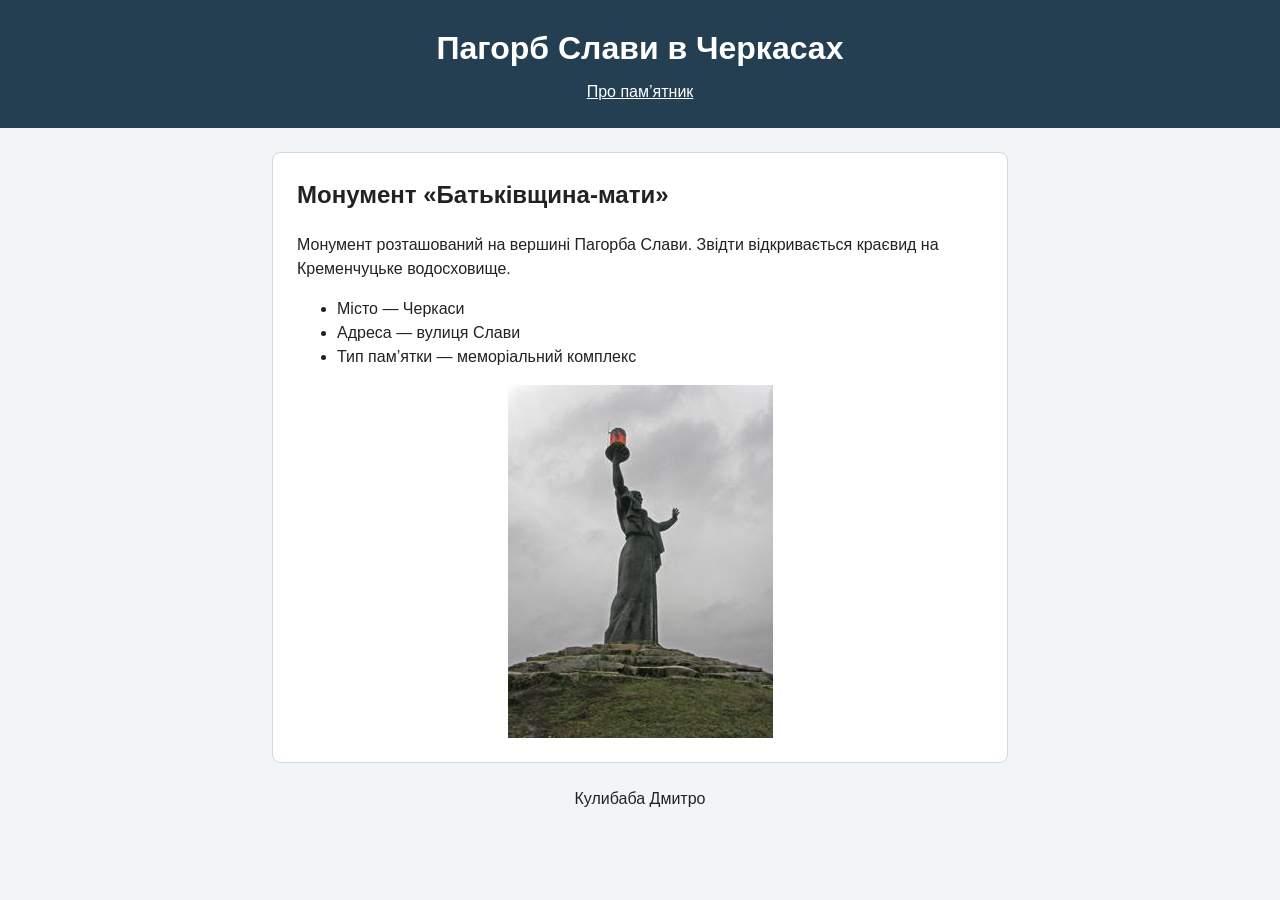
==== index.html @ 7d9a0774 "Лабораторна робота 2" ====
<!DOCTYPE html>
<html lang="uk">
<head>
    <meta charset="UTF-8">
    <meta name="viewport" content="width=device-width, initial-scale=1.0">
    <title>Пагорб Слави в Черкасах</title>
    <link rel="stylesheet" href="style.css">
</head>
<body>
    <header>
        <h1>Пагорб Слави в Черкасах</h1>
        <nav>
            <a href="#monument">Про пам’ятник</a>
        </nav>
    </header>

    <main>
        <section id="monument">
            <h2>Монумент «Батьківщина-мати»</h2>
            <p>Монумент розташований на вершині Пагорба Слави.
                Звідти відкривається краєвид на Кременчуцьке водосховище.</p>

            <ul>
                <li>Місто — Черкаси</li>
                <li>Адреса — вулиця Слави</li>
                <li>Тип пам’ятки — меморіальний комплекс</li>
            </ul>

            <img src="статуя.jpg"
                 alt="Статуя жінки з піднятою чашею на Пагорбі Слави в Черкасах">
        </section>
    </main>

    <footer>
        <p>Кулибаба Дмитро</p>
    </footer>
</body>
</html>
---- style.css ----
* {
    box-sizing: border-box;
}

body {
    margin: 0;
    font-family: "Source Sans 3", Arial, sans-serif;
    line-height: 1.5;
    color: #222;
    background: #f2f5f7;
}

header {
    padding: 1.5rem;
    text-align: center;
    color: white;
    background: #233f51;
}

h1 {
    margin: 0 0 0.5rem;
    font-size: 2rem;
}

nav a {
    color: white;
}

nav a:focus-visible {
    outline: 2px solid white;
    outline-offset: 4px;
}

main {
    max-width: 48rem;
    margin: 1.5rem auto;
    padding: 0 1rem;
}

#monument {
    padding: 1.5rem;
    background: white;
    border: 1px solid #d0d8dd;
    border-radius: 0.5rem;
}

#monument h2 {
    margin-top: 0;
}

img {
    display: block;
    max-width: 100%;
    height: auto;
    margin: 1rem auto 0;
}

footer {
    padding: 0 1rem 1rem;
    text-align: center;
}

@media (max-width: 600px) {
    h1 {
        font-size: 1.5rem;
    }

    header,
    #monument {
        padding: 1rem;
    }
}

@media print {
    body,
    header {
        color: black;
        background: white;
    }

    nav {
        display: none;
    }
}
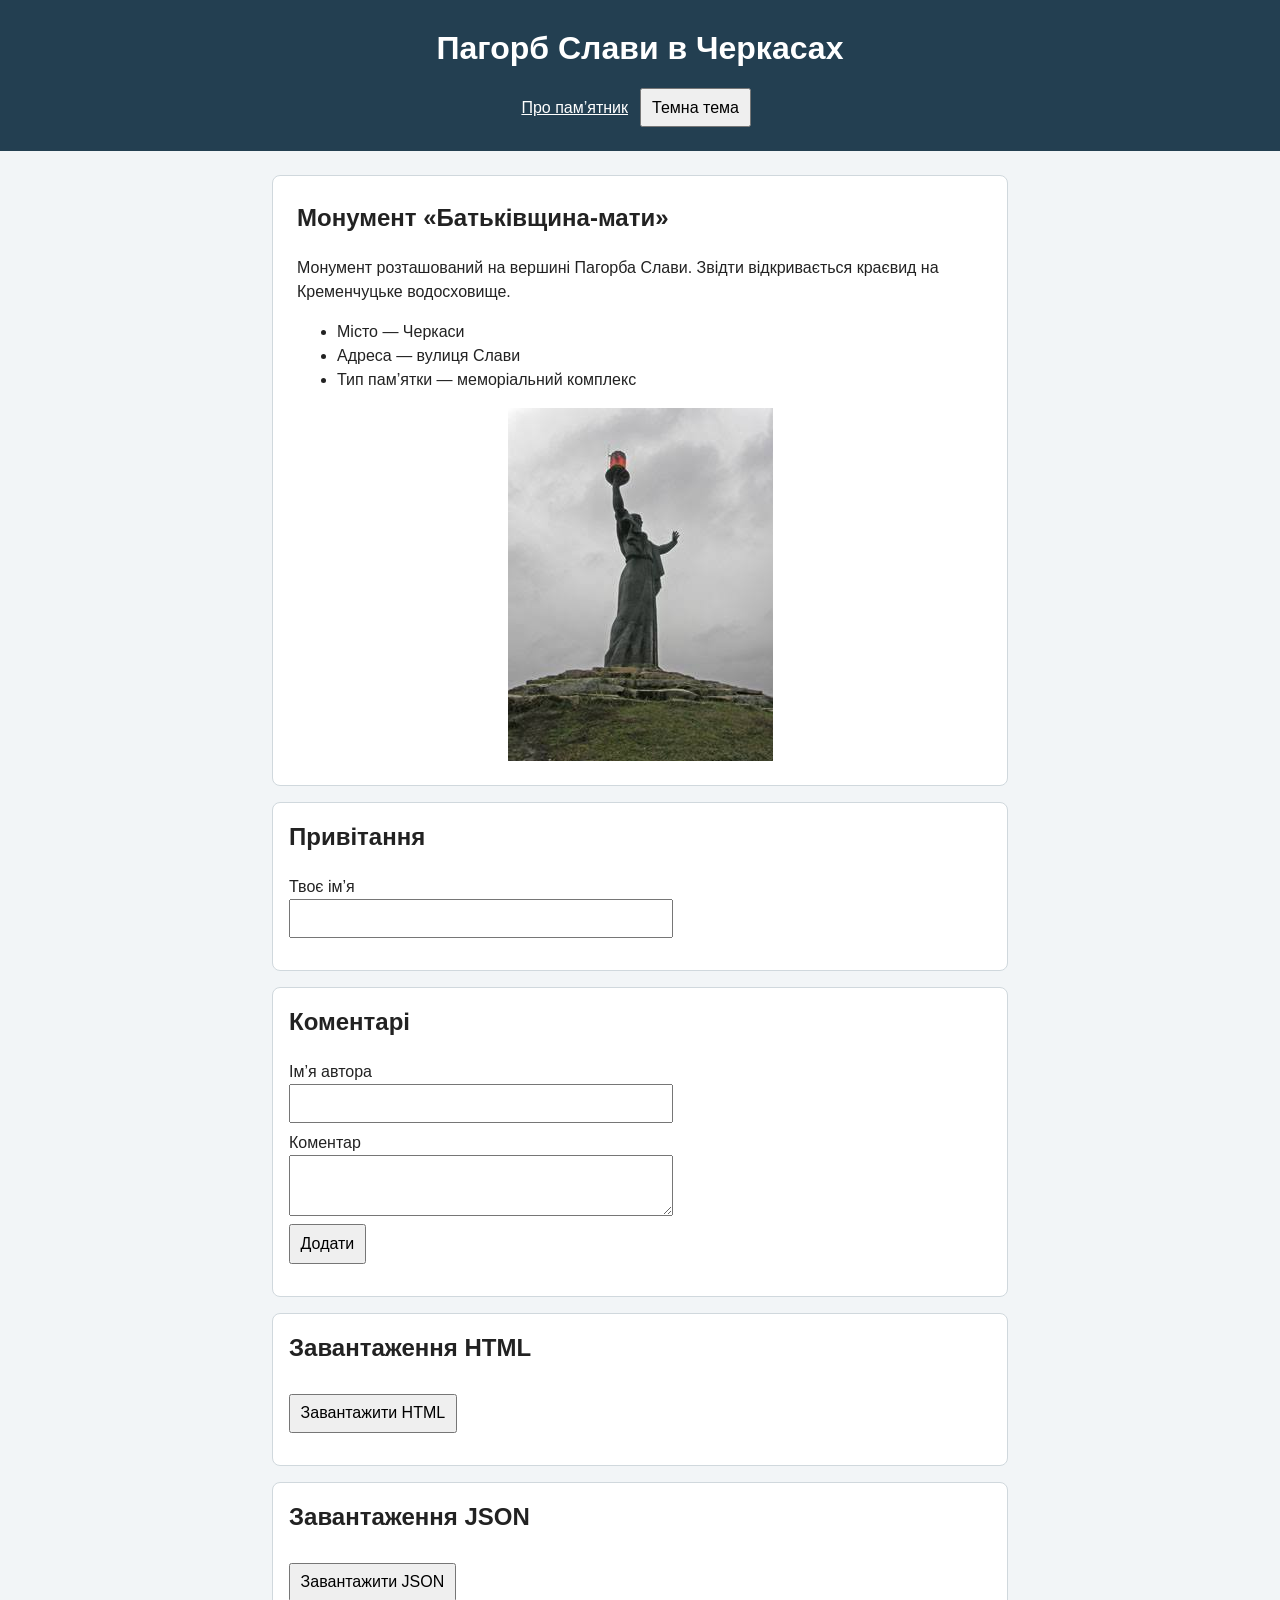
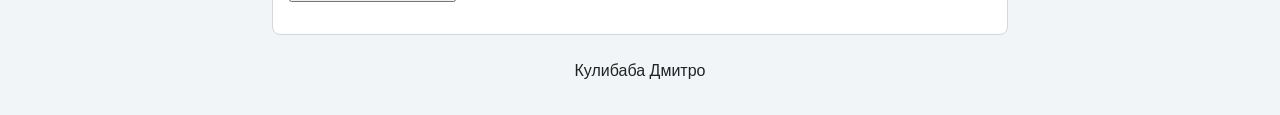
==== commit dd79b406: "Лабораторна робота 3" ====
--- a/index.html
+++ b/index.html
@@ -5,12 +5,16 @@
     <meta name="viewport" content="width=device-width, initial-scale=1.0">
     <title>Пагорб Слави в Черкасах</title>
     <link rel="stylesheet" href="style.css">
+    <script src="script.js" defer></script>
 </head>
-<body>
+<body class="light-theme">
     <header>
         <h1>Пагорб Слави в Черкасах</h1>
         <nav>
             <a href="#monument">Про пам’ятник</a>
+            <button id="theme-toggle" type="button" aria-pressed="false">
+                Темна тема
+            </button>
         </nav>
     </header>
 
@@ -19,15 +23,46 @@
             <h2>Монумент «Батьківщина-мати»</h2>
             <p>Монумент розташований на вершині Пагорба Слави.
                 Звідти відкривається краєвид на Кременчуцьке водосховище.</p>
-
             <ul>
                 <li>Місто — Черкаси</li>
                 <li>Адреса — вулиця Слави</li>
                 <li>Тип пам’ятки — меморіальний комплекс</li>
             </ul>
-
             <img src="статуя.jpg"
                  alt="Статуя жінки з піднятою чашею на Пагорбі Слави в Черкасах">
+        </section>
+
+        <section class="lab-panel">
+            <h2>Привітання</h2>
+            <label for="visitor-name">Твоє ім’я</label>
+            <input id="visitor-name" type="text">
+            <p id="greeting" aria-live="polite"></p>
+        </section>
+
+        <section class="lab-panel">
+            <h2>Коментарі</h2>
+            <form id="comment-form">
+                <label for="author">Ім’я автора</label>
+                <input id="author" name="author" required>
+                <label for="comment">Коментар</label>
+                <textarea id="comment" name="comment" required></textarea>
+                <button type="submit">Додати</button>
+            </form>
+            <ul id="comments"></ul>
+        </section>
+
+        <section class="lab-panel">
+            <h2>Завантаження HTML</h2>
+            <button id="load-html" type="button">Завантажити HTML</button>
+            <p id="html-status" role="status"></p>
+            <div id="html-content"></div>
+        </section>
+
+        <section class="lab-panel">
+            <h2>Завантаження JSON</h2>
+            <button id="load-json" type="button">Завантажити JSON</button>
+            <p id="json-status" role="status"></p>
+            <ul id="json-content"></ul>
         </section>
     </main>
 
--- a/style.css
+++ b/style.css
@@ -1,4 +1,4 @@
-* {
+﻿* {
     box-sizing: border-box;
 }
 
@@ -81,4 +81,61 @@
     nav {
         display: none;
     }
-}+}
+
+.lab-panel {
+    margin-top: 1rem;
+    padding: 1rem;
+    background: white;
+    border: 1px solid #d0d8dd;
+    border-radius: 0.5rem;
+}
+
+.lab-panel h2 {
+    margin-top: 0;
+}
+
+label {
+    display: block;
+    margin-top: 0.5rem;
+}
+
+input,
+textarea,
+button {
+    font: inherit;
+    padding: 0.35rem 0.6rem;
+}
+
+input,
+textarea {
+    display: block;
+    width: 100%;
+    max-width: 24rem;
+}
+
+button {
+    margin-top: 0.5rem;
+}
+
+#theme-toggle {
+    margin-inline: 0.5rem;
+}
+
+@media screen {
+    .light-theme {
+        color: #222;
+        background: #f2f5f7;
+    }
+
+    .dark-theme {
+        color: #f2f5f7;
+        background: #161b22;
+    }
+
+    .dark-theme #monument,
+    .dark-theme .lab-panel {
+        background: #222b36;
+        border-color: #566474;
+    }
+}
